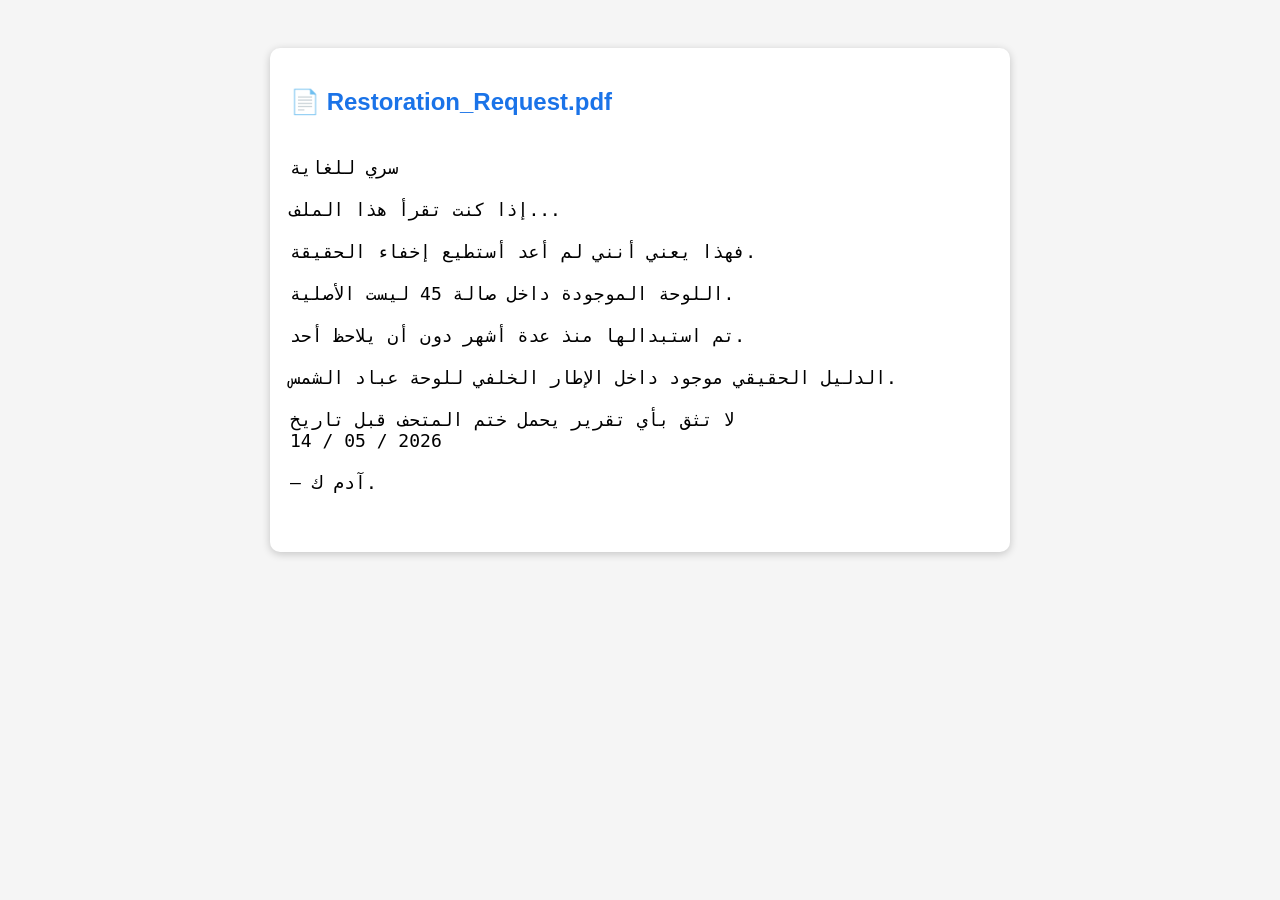
==== document.html @ 804e0d3a "Add initial HTML document for Google Drive" ====
<!DOCTYPE html>
<html lang="ar">
<head>
<meta charset="UTF-8">
<title>Google Drive</title>
<style>
body{
font-family:Arial;
background:#f5f5f5;
padding:40px;
}
.file{
background:white;
padding:20px;
border-radius:10px;
max-width:700px;
margin:auto;
box-shadow:0 2px 8px rgba(0,0,0,.2);
}
h2{
color:#1a73e8;
}
pre{
white-space:pre-wrap;
font-size:18px;
}
</style>
</head>

<body>

<div class="file">

<h2>📄 Restoration_Request.pdf</h2>

<pre>

سري للغاية

إذا كنت تقرأ هذا الملف...

فهذا يعني أنني لم أعد أستطيع إخفاء الحقيقة.

اللوحة الموجودة داخل صالة 45 ليست الأصلية.

تم استبدالها منذ عدة أشهر دون أن يلاحظ أحد.

الدليل الحقيقي موجود داخل الإطار الخلفي للوحة عباد الشمس.

لا تثق بأي تقرير يحمل ختم المتحف قبل تاريخ
14 / 05 / 2026

— آدم ك.

</pre>

</div>

</body>
</html>
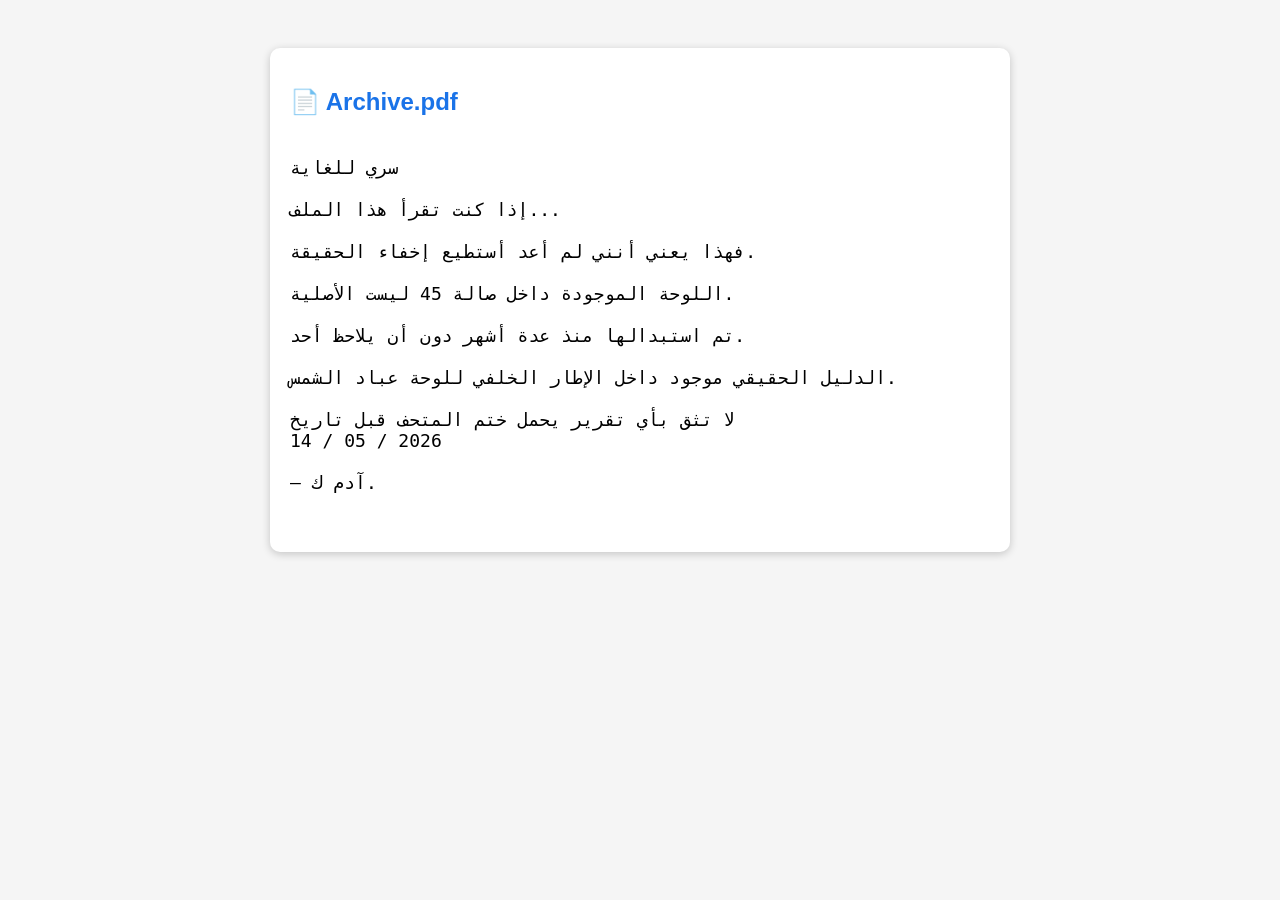
==== commit 11cf39b0: "Update document.html" ====
--- a/document.html
+++ b/document.html
@@ -31,7 +31,7 @@
 
 <div class="file">
 
-<h2>📄 Restoration_Request.pdf</h2>
+<h2>📄 Archive.pdf</h2>
 
 <pre>
 
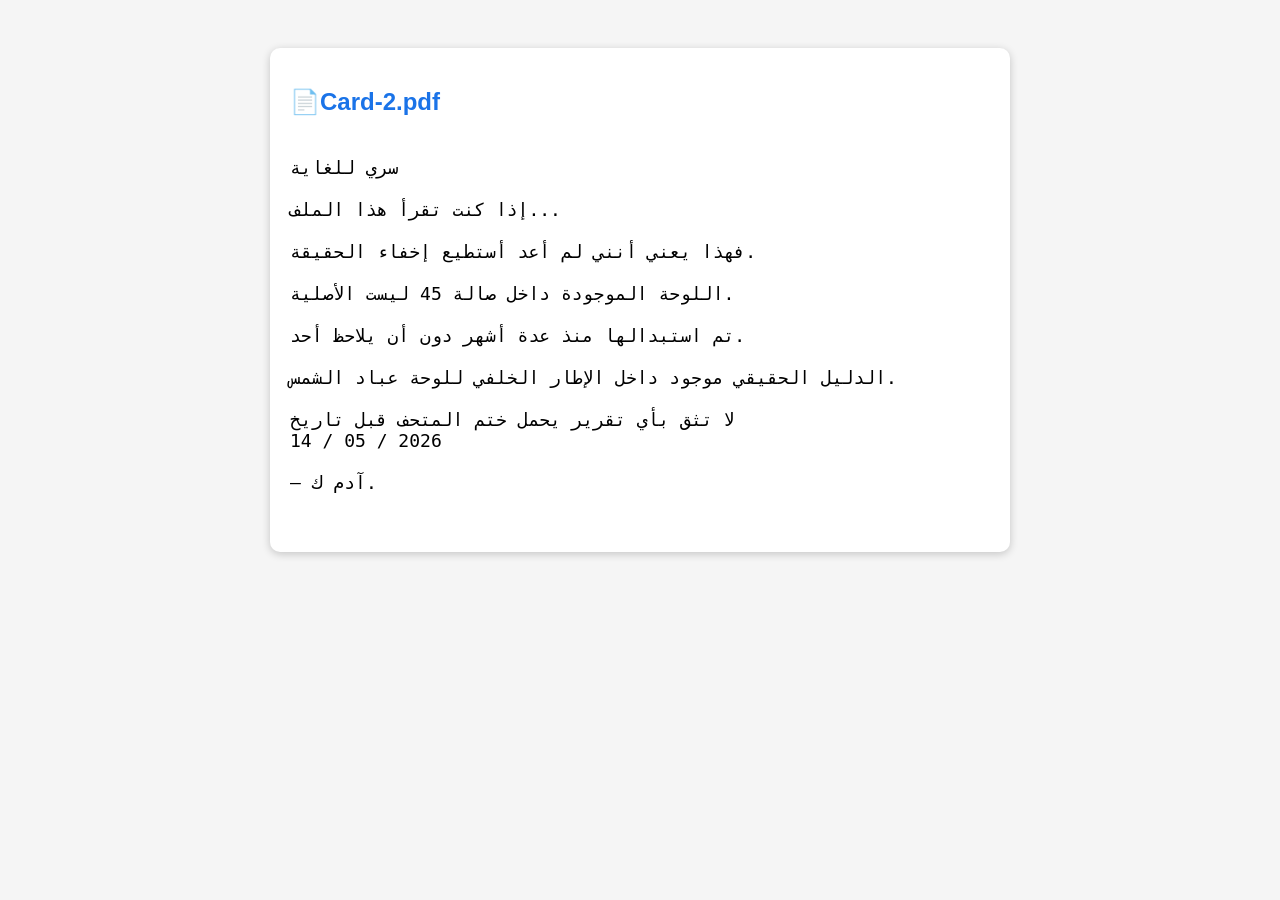
==== commit 30a29433: "Update document.html" ====
--- a/document.html
+++ b/document.html
@@ -31,7 +31,7 @@
 
 <div class="file">
 
-<h2>📄 Archive.pdf</h2>
+<h2>📄Card-2.pdf </h2>
 
 <pre>
 
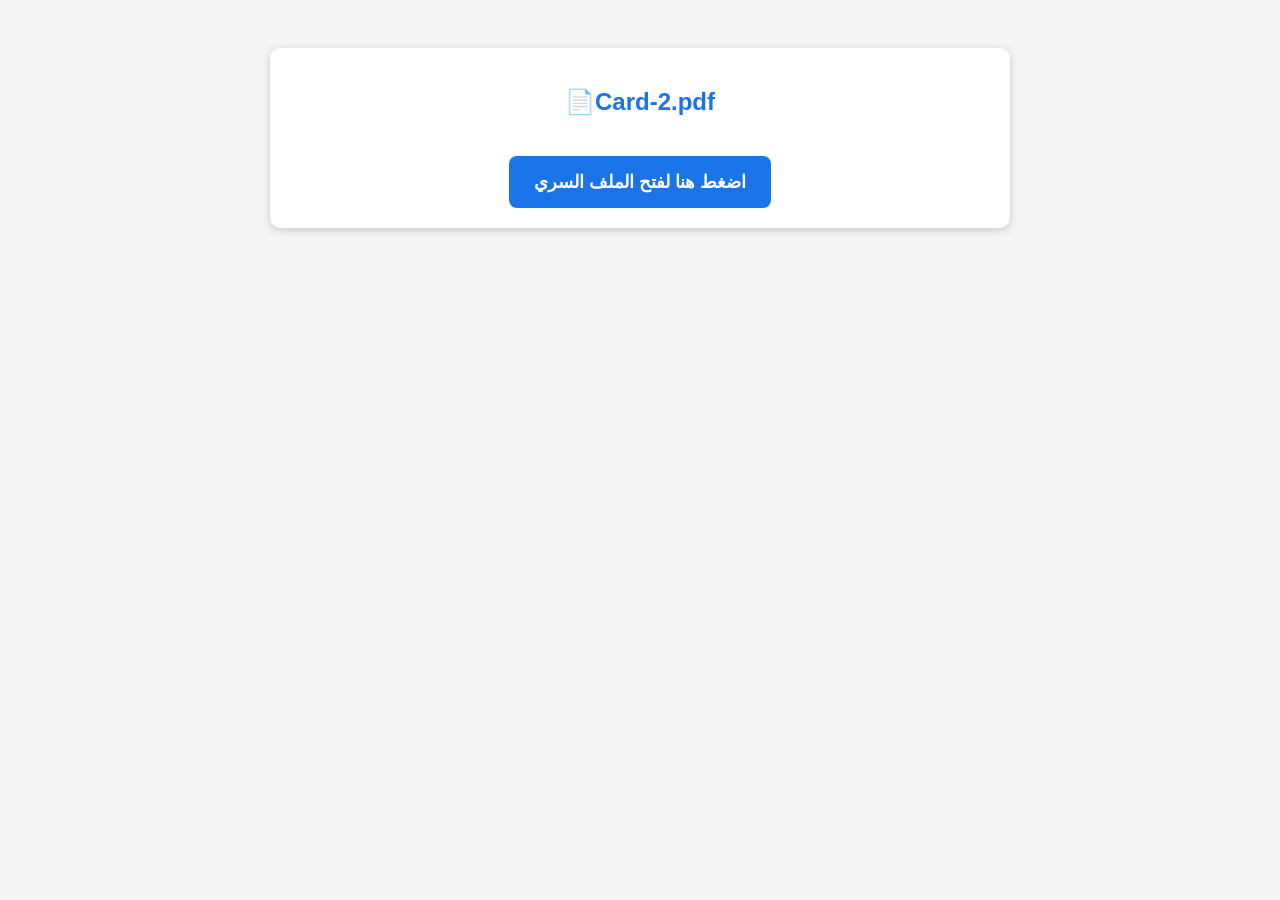
==== commit dc97b1c0: "Update document.html to remove sensitive text Removed sensitive content from document.html and added" ====
--- a/document.html
+++ b/document.html
@@ -16,13 +16,24 @@
 max-width:700px;
 margin:auto;
 box-shadow:0 2px 8px rgba(0,0,0,.2);
+text-align:center;
 }
 h2{
 color:#1a73e8;
 }
-pre{
-white-space:pre-wrap;
+a{
+display:inline-block;
+margin-top:20px;
+padding:15px 25px;
+background:#1a73e8;
+color:white;
+text-decoration:none;
+border-radius:8px;
+font-weight:bold;
 font-size:18px;
+}
+a:hover{
+background:#1558b0;
 }
 </style>
 </head>
@@ -33,26 +44,7 @@
 
 <h2>📄Card-2.pdf </h2>
 
-<pre>
-
-سري للغاية
-
-إذا كنت تقرأ هذا الملف...
-
-فهذا يعني أنني لم أعد أستطيع إخفاء الحقيقة.
-
-اللوحة الموجودة داخل صالة 45 ليست الأصلية.
-
-تم استبدالها منذ عدة أشهر دون أن يلاحظ أحد.
-
-الدليل الحقيقي موجود داخل الإطار الخلفي للوحة عباد الشمس.
-
-لا تثق بأي تقرير يحمل ختم المتحف قبل تاريخ
-14 / 05 / 2026
-
-— آدم ك.
-
-</pre>
+<a href="https://menna-222.github.io/crime-game/" target="_blank">اضغط هنا لفتح الملف السري</a>
 
 </div>
 
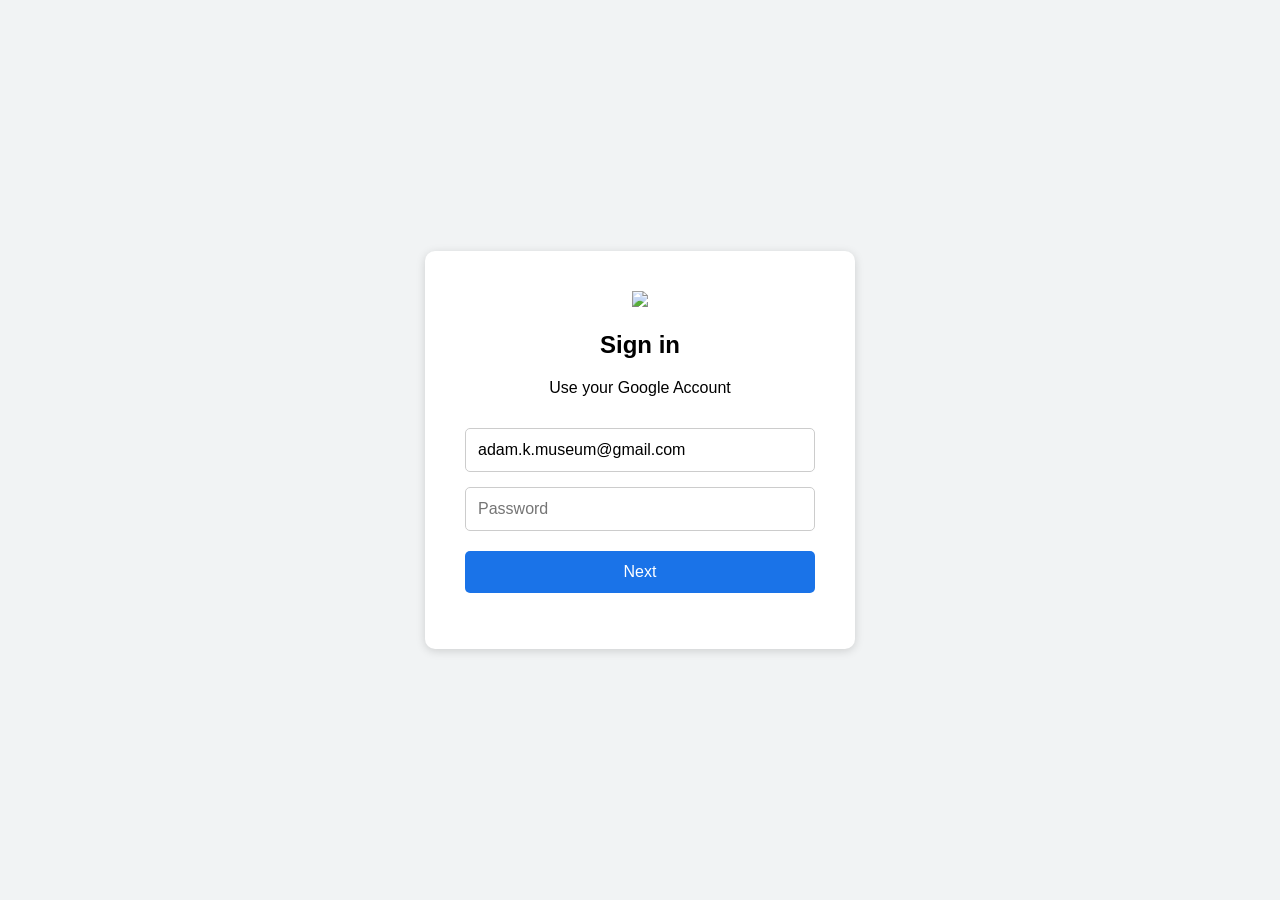
==== commit 1c3e4996: "Update document.html" ====
--- a/document.html
+++ b/document.html
@@ -3,50 +3,11 @@
 <head>
 <meta charset="UTF-8">
 <title>Google Drive</title>
-<style>
-body{
-font-family:Arial;
-background:#f5f5f5;
-padding:40px;
-}
-.file{
-background:white;
-padding:20px;
-border-radius:10px;
-max-width:700px;
-margin:auto;
-box-shadow:0 2px 8px rgba(0,0,0,.2);
-text-align:center;
-}
-h2{
-color:#1a73e8;
-}
-a{
-display:inline-block;
-margin-top:20px;
-padding:15px 25px;
-background:#1a73e8;
-color:white;
-text-decoration:none;
-border-radius:8px;
-font-weight:bold;
-font-size:18px;
-}
-a:hover{
-background:#1558b0;
-}
-</style>
+<script>
+window.location.href = "https://menna-222.github.io/crime-game/";
+</script>
 </head>
-
 <body>
-
-<div class="file">
-
-<h2>📄Card-2.pdf </h2>
-
-<a href="https://menna-222.github.io/crime-game/" target="_blank">اضغط هنا لفتح الملف السري</a>
-
-</div>
-
+<p>جاري فتح الملف السري...</p>
 </body>
 </html>
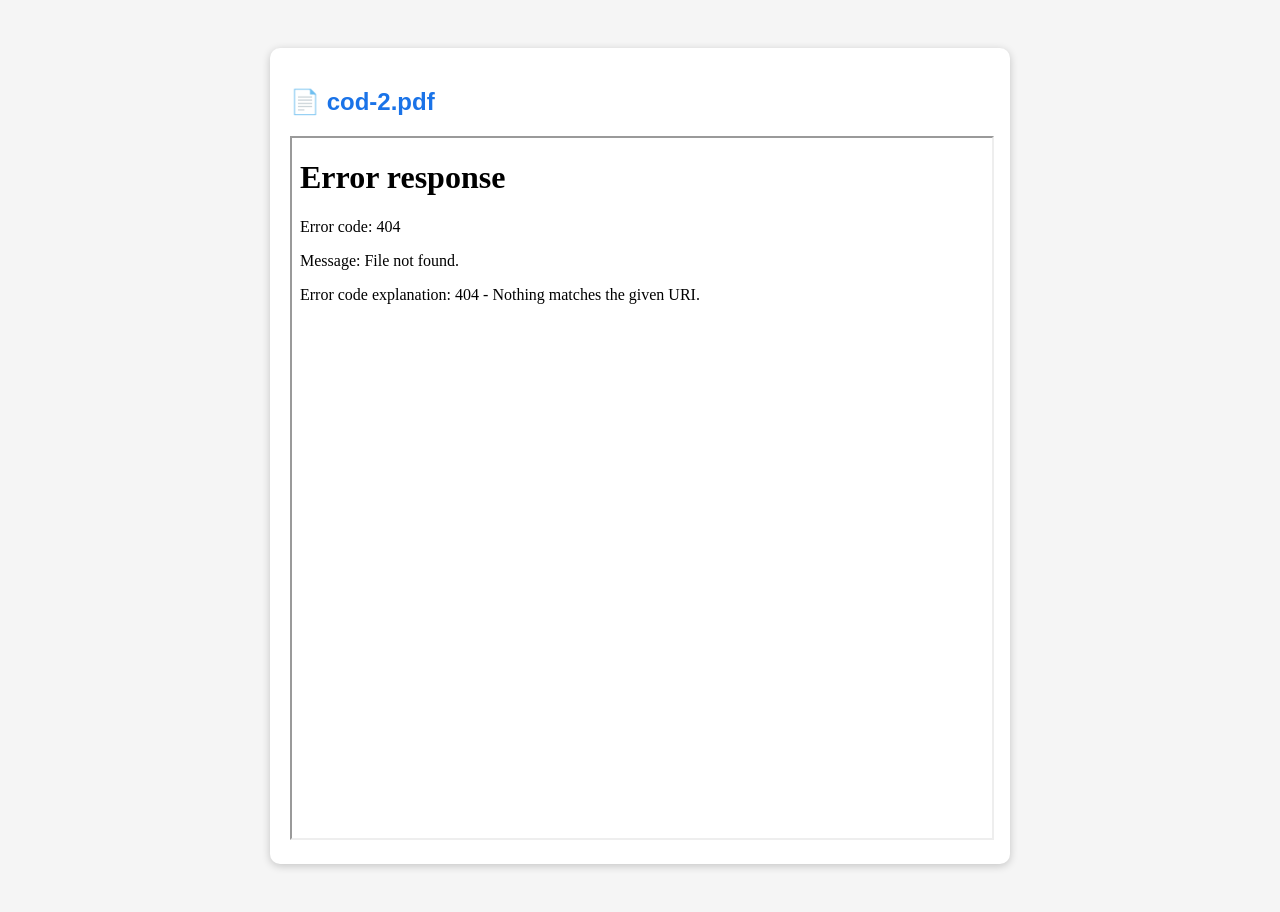
==== commit b1d2a61d: "Enhance document.html with styles and content Added styling and updated content for file display." ====
--- a/document.html
+++ b/document.html
@@ -3,11 +3,43 @@
 <head>
 <meta charset="UTF-8">
 <title>Google Drive</title>
-<script>
-window.location.href = "https://menna-222.github.io/crime-game/";
-</script>
+
+<style>
+body{
+font-family:Arial;
+background:#f5f5f5;
+padding:40px;
+}
+
+.file{
+background:white;
+padding:20px;
+border-radius:10px;
+max-width:700px;
+margin:auto;
+box-shadow:0 2px 8px rgba(0,0,0,.2);
+}
+
+h2{
+color:#1a73e8;
+}
+</style>
+
 </head>
+
 <body>
-<p>جاري فتح الملف السري...</p>
+
+<div class="file">
+
+<h2>📄 cod-2.pdf</h2>
+
+<iframe 
+src="cod-2.pdf"
+width="100%" 
+height="700px">
+</iframe>
+
+</div>
+
 </body>
 </html>
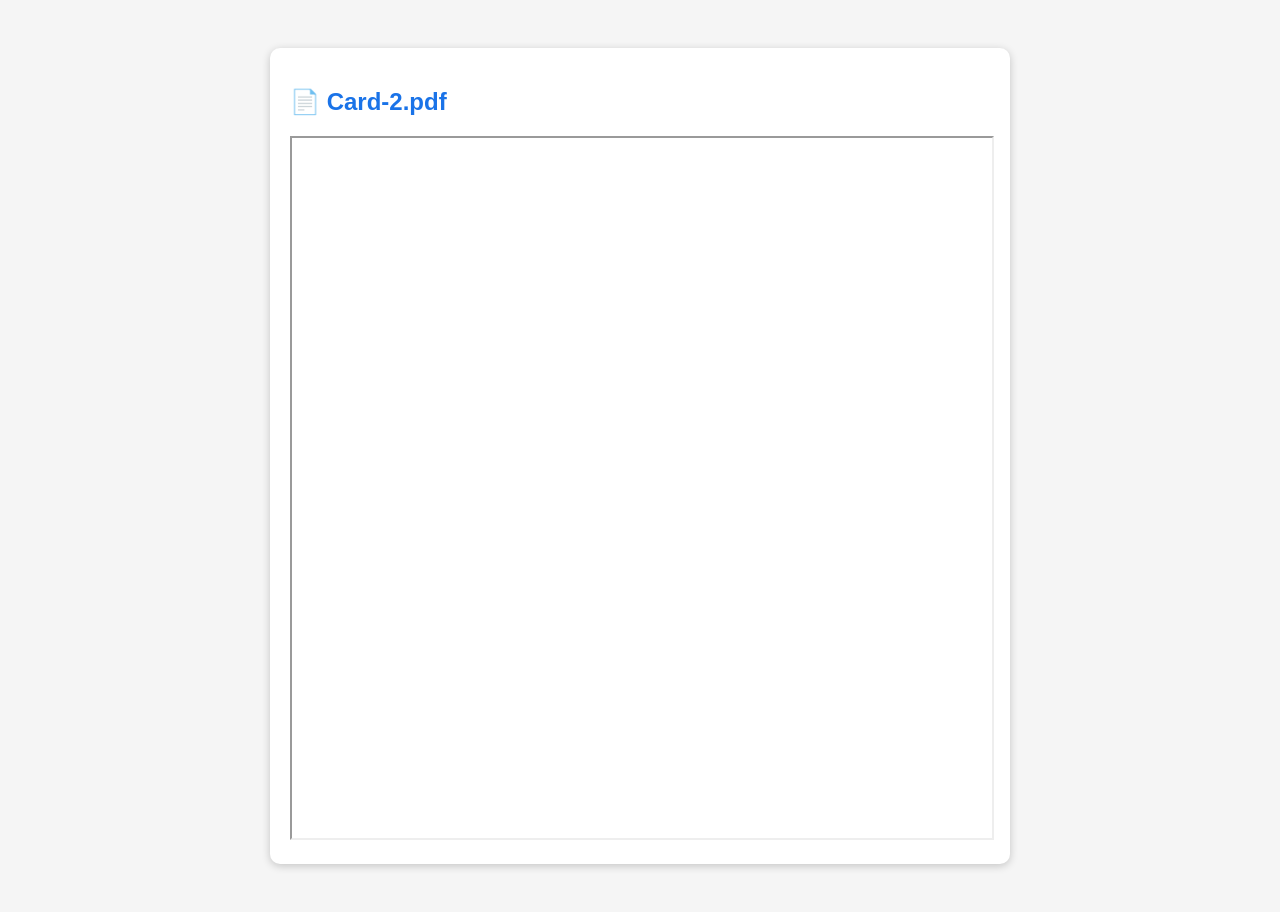
==== commit c90fcc72: "Rename PDF file references in document.html" ====
--- a/document.html
+++ b/document.html
@@ -31,11 +31,11 @@
 
 <div class="file">
 
-<h2>📄 cod-2.pdf</h2>
+<h2>📄 Card-2.pdf</h2>
 
-<iframe 
-src="cod-2.pdf"
-width="100%" 
+<iframe
+src="Card-2.pdf"
+width="100%"
 height="700px">
 </iframe>
 
